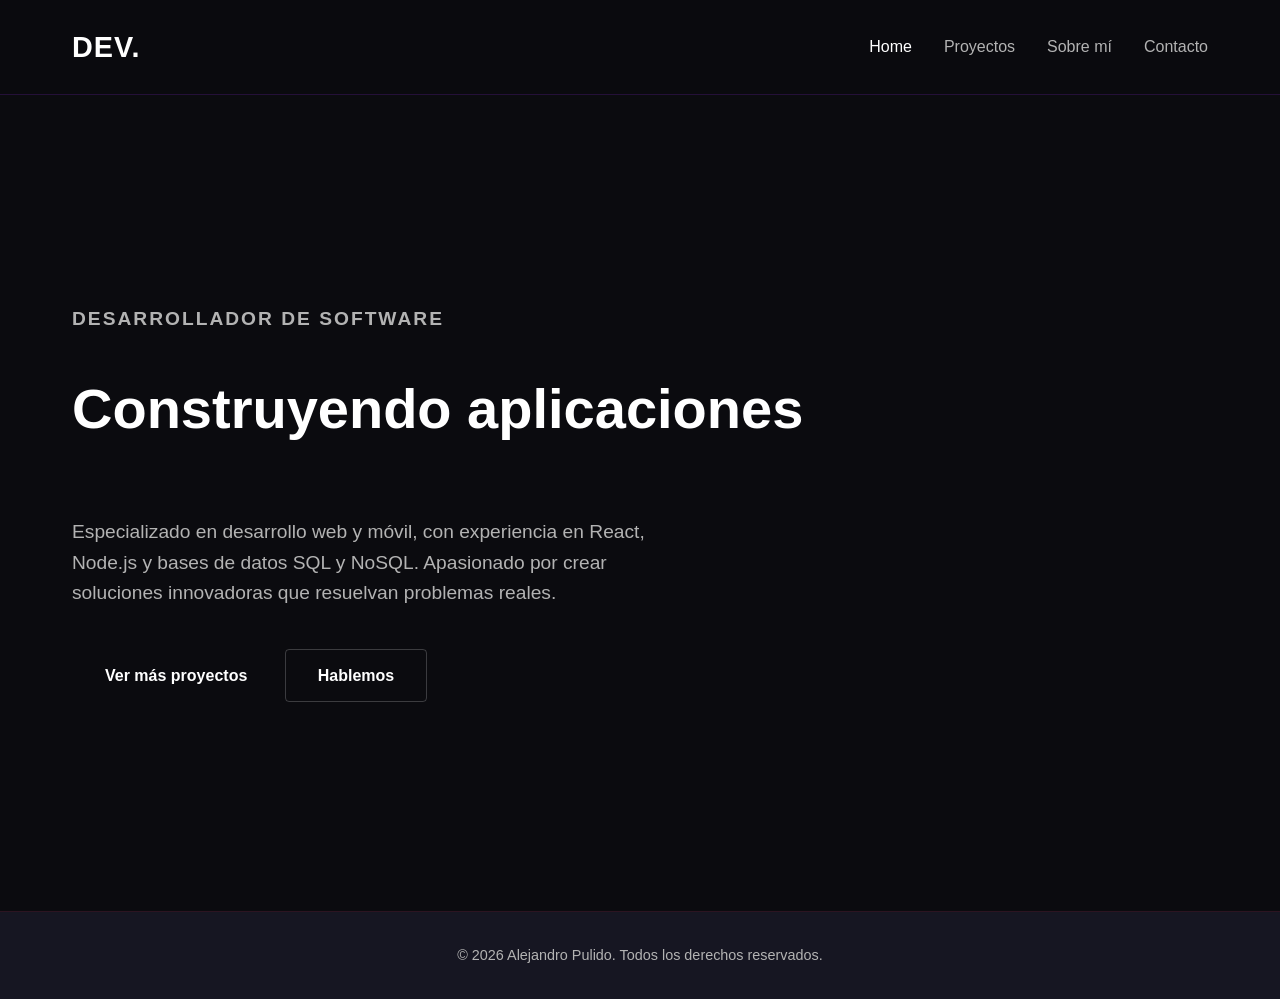
==== index.html @ aebc89c6 "Primer commit: Estructura inicial del portafolio" ====
<!DOCTYPE html>
<html lang="en">
<head>
    <meta charset="UTF-8">
    <meta name="viewport" content="width=device-width, initial-scale=1.0">
    <link rel="stylesheet" href="/CSS/style.css">
    <title>Home</title>
</head>
<body>
    <header>
        <nav class="navbar">
            <div class="logo">
                <a href="index.html">DEV<span>.</span></a>
            </div>
            <ul class="nav-links">
                <li><a href="index.html" class="active">Home</a></li>
                <li><a href="proyectos.html">Proyectos</a></li>
                <li><a href="sobre-mi.html">Sobre mí</a></li>
                <li><a href="contacto.html">Contacto</a></li>
            </ul>
        </nav>
    </header>

    <main class="hero-container">
        <p class="hero-subtitle">Desarrollador de Software</p>
        <h1>Construyendo aplicaciones</h1><br><span class="text-gradient">Eficientes y Escalables</span>
        <p>
            Especializado en desarrollo web y móvil, con experiencia en React, Node.js y bases de datos SQL y NoSQL. Apasionado por crear soluciones innovadoras que resuelvan problemas reales.
        </p>
        <div class="hero-buttons">
            <a href="proyectos.html" class="btn-primary">Ver más proyectos</a>
            <a href="contacto.html" class="btn-secondary-hero">Hablemos</a>
        </div>
    </main>

    <footer>
        <p>&copy; 2026 Alejandro Pulido. Todos los derechos reservados.</p>
    </footer>
</body>
</html>
---- CSS/style.css ----
:root{
    --bg-principal: #0B0B0F; /* Negro Profundo*/
    --bg-secundario: #161622; /*Gris oscuro / Purpura sutil*/
    --color-rojo: #E50914: /*ROJO VIBRANTE*/
    --color-purpura: #8a2be2;
    --texto-blanco: #ffffff;
    --texto-gris: #b3b3b3;
    --fuente-principal: 'Segoe UI', Tahoma, Geneva, Verdana, sans-serif;
}
/*RESET BASICO PARA LIMPIAR LOS MARGENES */
*{
    margin: 0;
    padding: 0;
    box-sizing: border-box;
}
body{
    background-color: var(--bg-principal);
    color: var(--texto-blanco);
    font-family: var(--fuente-principal);
    line-height: 1.6;
}
/*Ejemplo de degradado */
.text-gradient{
    background: linear-gradient(135deg, var(--color-rojo), var(--color-purpura));
    -webkit-background-clip: text;
    -webkit-text-fill-color: transparent;
    font-weight: bold;
}
/*1. MENÚ DE NAVEGACIÓN (Navbar)*/
header{
    background-color: rgba(11,11,15,0.95);
    position:sticky;
    top: 0;
    z-index: 1000;
    border-bottom: 1px solid rgba(138, 43, 226, 0.2);
}

.navbar{
    display: flex;
    justify-content: space-between;
    align-items: center;
    max-width: 1200px;
    margin: 0 auto;
    padding: 1.5rem 2rem;
}
.logo a{
    color: var(--texto-blanco);
    text-decoration: none;
    font-size: 1.8rem;
    font-weight: 800;
    letter-spacing: 1px;
}
.logo a span{
    color:var(--color-rojo);
}
.nav-links{
    display: flex;
    list-style: none;
    gap: 2rem;
}
.nav-links a{
    color: var(--texto-gris);
    text-decoration: none;
    font-size: 1rem;
    font-weight: 500;
    transition: color 0.3s ease;
}
/*EFECTOS HOVER Y PAGINA ACTIVA */
.nav-links a:hover,
.nav-links a.active{
    color: var(--color-purpura);
}
/* ----------------
2- SECCIÓN DE PRESENTACIÓN (HERO)
----------------- */

.hero-container{
    display: flex;
    flex-direction: column;
    justify-content: center;
    align-items: flex-start;
    min-height: calc(100vh - 84px);
    max-width: 1200px;
    margin: 0 auto;
    padding: 2rem; 
}
.hero-container h1{
    font-size: 3.5rem;
    line-height: 1.2;
    margin-bottom: 1.5rem;
}
.hero-container p{
    color: var(--texto-gris);
    font-size: 1.2rem;
    max-width: 600px;
    margin-bottom: 2.5rem;
}
.hero-subtitle{
    color: var(--color-rojo);
    font-weight: 700;
    text-transform: uppercase;
    letter-spacing: 2px;
    font-size: 0.9rem;
    margin-bottom: 1rem;
}
.hero-button{
    display: flex;
    gap: 1.5rem;
}
.btn-secondary-hero{
    display: inline-block;
    background-color: transparent;
    color: var(--texto-blanco);
    text-decoration: none;
    padding: 0.8rem 2rem;
    font-weight: 600;
    border-radius: 4px;
    border: 1px solid rgba(255,255,255,0.2);
    transition: all 0.3s ease;
}
.btn-secondary-hero:hover {
    border-color: var(--color-purpura);
    color: var(--color-purpura);
}
/* ---------------
3. BOTONES 
----------------- */
.btn-primary{
    display: inline-block;
    background-color: var(--color-rojo);
    color: var(--texto-blanco);
    text-decoration: none;
    padding: 0.8rem 2rem;
    font-weight: 600;
    border-radius: 4px;
    transition: background-color 0.3s ease;
    border: 1px solid transparent;
}
.btn-primary:hover{
    background-color: transparent;
    border-color: var(--color-purpura);
    color: var(--texto-blanco);
    transform: translateY(-3px);
    box-shadow: 0 5px 15px rgba(138,43,226,0.4);
}
/* ---------------
4- FOOTER
----------------- */
footer{
    text-align: center;
    padding: 2rem;
    background-color: var(--bg-secundario);
    color: var(--texto-gris);
    font-size: 0.9rem;
    border-top: 1px solid rgba(229, 9,20,0.1);
}
/*-----------------
5. Pagina sobre mi y skills
-----------------*/
.about-container{
    max-width: 1000px;
    margin: 0 auto;
    padding: 4rem 2rem;
    min-height: calc(100vh - 168px);
}
.about-intro h1{
    font-size: 3rem;
    margin-bottom: 2rem;
}
.about-intro p{
    color: var(--texto-gris);
    font-size: 1.1rem;
    margin-bottom: 1.5rem;
    max-width: 800px;
}
.skills-section{
    margin-top: 4rem;
}
.skills-section h2{
    font-size: 2rem;
    margin-bottom: 0.5rem;
}
.skills-subtitle{
    color: var(--texto-gris);
    margin-bottom: 2rem;
}
.skills-grid{
    display: grid;
    grid-template-columns: repeat(auto-fit, minmax(280px, 1fr));
    gap: 2rem;
}
/* Tarjetas de habilidades mejoradas */
.skill-card {
    background-color: var(--bg-secundario);
    padding: 2.5rem 2rem;
    border-radius: 12px; /* Bordes un poco más suaves */
    border: 1px solid rgba(255, 255, 255, 0.03);
    position: relative;
    overflow: hidden;
    transition: transform 0.4s cubic-bezier(0.175, 0.885, 0.32, 1.275), 
                border-color 0.4s ease, 
                box-shadow 0.4s ease;
}

/* Efecto Hover con Brillo de Neón personalizado por tarjeta */
.skill-card:auto-fit, /* Para asegurar consistencia */
.skill-card:hover {
    transform: translateY(-8px);
}

/* Si la tarjeta tiene el tag púrpura, brilla en púrpura */
.skill-card:has(.skill-icon.purpura):hover {
    border-color: var(--color-purpura);
    box-shadow: 0 10px 30px rgba(138, 43, 226, 0.15);
}

/* Si la tarjeta tiene el tag rojo, brilla en rojo */
.skill-card:has(.skill-icon.rojo):hover {
    border-color: var(--color-rojo);
    box-shadow: 0 10px 30px rgba(229, 9, 20, 0.15);
}

.skill-icon {
    display: inline-block;
    padding: 0.5rem 1.2rem;
    font-size: 0.8rem;
    font-weight: 700;
    text-transform: uppercase;
    letter-spacing: 1px;
    border-radius: 6px;
    margin-bottom: 1.5rem;
}

.skill-icon.purpura {
    background-color: rgba(138, 43, 226, 0.15);
    color: #a154f2; /* Un punto más brillante para contraste */
}

.skill-icon.rojo {
    background-color: rgba(229, 9, 20, 0.15);
    color: #ff4a54;
}

.skill-card h3 {
    font-size: 1.5rem;
    margin-bottom: 0.8rem;
    color: var(--texto-blanco);
}

/* Línea divisoria decorativa */
.skill-card ul {
    list-style: none;
    margin-top: 1.5rem;
    padding-top: 1.5rem;
    border-top: 1px solid rgba(255, 255, 255, 0.05);
}

.skill-card ul li {
    color: var(--texto-gris);
    margin-bottom: 0.8rem;
    position: relative;
    padding-left: 1.8rem;
    font-size: 0.95rem;
    transition: color 0.3s ease;
}

/* Cambiamos el punto genérico por un tag de código HTML </> */
.skill-card ul li::before {
    content: "</>";
    color: var(--color-rojo);
    font-family: 'Courier New', Courier, monospace;
    font-weight: 700;
    font-size: 0.85rem;
    position: absolute;
    left: 0;
    top: 2px;
    transition: color 0.3s ease;
}

/* Detalle interactivo: al pasar el ratón por la tarjeta, los items se iluminan un poco */
.skill-card:hover ul li {
    color: rgba(255, 255, 255, 0.9);
}

.skill-card:hover ul li::before {
    color: var(--color-purpura); /* El icono cambia de rojo a púrpura en el hover */
}
/* ==========================================================================
   6. PÁGINA: PROYECTOS
   ========================================================================== */
/* ==========================================================================
   6. PÁGINA: PROYECTOS (VERSION PREMIUM)
   ========================================================================== */
.projects-container {
    max-width: 1200px;
    margin: 0 auto;
    padding: 4rem 2rem;
    min-height: calc(100vh - 168px);
}

.projects-header {
    margin-bottom: 3.5rem;
}

.projects-header h1 {
    font-size: 3rem;
    margin-bottom: 1rem;
}

.projects-header p {
    color: var(--texto-gris);
    font-size: 1.1rem;
    max-width: 600px;
}

/* Cuadrícula adaptable */
.projects-grid {
    display: grid;
    grid-template-columns: repeat(auto-fit, minmax(340px, 1fr));
    gap: 2.5rem;
}

/* Tarjeta base optimizada */
.project-card {
    background-color: var(--bg-secundario);
    border-radius: 12px; /* Esquinas más suaves combinando con Sobre Mí */
    overflow: hidden;
    border: 1px solid rgba(255, 255, 255, 0.03);
    transition: transform 0.4s cubic-bezier(0.175, 0.885, 0.32, 1.275), 
                border-color 0.4s ease, 
                box-shadow 0.4s ease;
    display: flex;
    flex-direction: column;
}

.project-content {
    padding: 2.5rem;
    display: flex;
    flex-direction: column;
    height: 100%;
}

.project-tag {
    color: var(--texto-gris);
    font-size: 0.75rem;
    font-weight: 700;
    text-transform: uppercase;
    letter-spacing: 1.5px;
    margin-bottom: 0.8rem;
}

.project-card h3 {
    font-size: 1.6rem;
    margin-bottom: 1rem;
    color: var(--texto-blanco);
}

.project-card p {
    color: var(--texto-gris);
    font-size: 0.95rem;
    line-height: 1.7;
    margin-bottom: 2rem;
    flex-grow: 1;
}

/* Tecnologías usadas dentro del proyecto (Píldoras modernas) */
.project-tech {
    display: flex;
    flex-wrap: wrap;
    gap: 0.6rem;
    margin-bottom: 2.5rem;
    padding-top: 1rem;
    border-top: 1px solid rgba(255, 255, 255, 0.03); /* Separador sutil */
}

.project-tech span {
    background-color: rgba(255, 255, 255, 0.03);
    color: rgba(255, 255, 255, 0.8);
    padding: 0.3rem 0.8rem;
    border-radius: 6px;
    font-size: 0.8rem;
    font-weight: 600;
    border: 1px solid rgba(255, 255, 255, 0.05);
    transition: all 0.3s ease;
}

/* Botones y enlaces de proyectos */
.project-links {
    display: flex;
    gap: 1rem;
}

.btn-project {
    flex: 1;
    text-align: center;
    padding: 0.7rem 1rem;
    font-size: 0.9rem;
    font-weight: 600;
    text-decoration: none;
    border-radius: 6px;
    transition: all 0.3s ease;
}

/* Botón Principal (Púrpura) */
.btn-project.primary {
    background-color: var(--color-purpura);
    color: var(--texto-blanco);
    border: 1px solid transparent;
}

.btn-project.primary:hover {
    background-color: transparent;
    border-color: var(--color-purpura);
    box-shadow: 0 0 15px rgba(138, 43, 226, 0.4);
}

/* Botón Secundario (Gris con borde rojo al pasar el ratón) */
.btn-project.secondary {
    background-color: rgba(255, 255, 255, 0.02);
    color: var(--texto-gris);
    border: 1px solid rgba(255, 255, 255, 0.1);
}

.btn-project.secondary:hover {
    border-color: var(--color-rojo);
    color: var(--color-rojo);
    background-color: rgba(229, 9, 20, 0.02);
}

/* ==========================================================================
   EFECTOS HOVER SELECTIVOS (La magia ciberpunk)
   ========================================================================== */
.project-card:hover {
    transform: translateY(-8px);
}

/* Si la tarjeta tiene el tag de Frontend (Angular), brilla en Púrpura */
.project-card:has(.project-tag:contains-frontend), /* Respaldo */
.project-card:nth-child(1):hover {
    border-color: var(--color-purpura);
    box-shadow: 0 15px 35px rgba(138, 43, 226, 0.12);
}

.project-card:nth-child(1):hover .project-tag {
    color: var(--color-purpura);
}

.project-card:nth-child(1):hover .project-tech span {
    border-color: rgba(138, 43, 226, 0.3);
    color: var(--color-purpura);
    background-color: rgba(138, 43, 226, 0.05);
}

/* Si la tarjeta tiene el tag de Backend (Node), brilla en Rojo */
.project-card:nth-child(2):hover {
    border-color: var(--color-rojo);
    box-shadow: 0 15px 35px rgba(229, 9, 20, 0.12);
}

.project-card:nth-child(2):hover .project-tag {
    color: var(--color-rojo);
}

.project-card:nth-child(2):hover .project-tech span {
    border-color: rgba(229, 9, 20, 0.3);
    color: var(--color-rojo);
    background-color: rgba(229, 9, 20, 0.05);
}
/* ==========================================================================
   7. PÁGINA: CONTACTO
   ========================================================================== */
/* ==========================================================================
   7. PÁGINA: CONTACTO (VERSION PREMIUM)
   ========================================================================== */
.contact-container {
    max-width: 1100px;
    margin: 0 auto;
    padding: 4rem 2rem;
    min-height: calc(100vh - 168px);
}

.contact-header {
    margin-bottom: 4rem;
    text-align: center;
}

.contact-header h1 {
    font-size: 3.5rem;
    margin-bottom: 1rem;
}

.contact-header p {
    color: var(--texto-gris);
    font-size: 1.1rem;
    max-width: 600px;
    margin: 0 auto;
}

/* Dos columnas: Info a la izquierda, Formulario a la derecha */
.contact-content {
    display: grid;
    grid-template-columns: repeat(auto-fit, minmax(320px, 1fr));
    gap: 4rem;
    align-items: start;
}

.contact-info h3 {
    font-size: 1.8rem;
    margin-bottom: 1.5rem;
    position: relative;
    display: inline-block;
}

/* Una pequeña línea decorativa debajo del título de info */
.contact-info h3::after {
    content: '';
    position: absolute;
    bottom: -6px;
    left: 0;
    width: 40px;
    height: 3px;
    background: linear-gradient(90deg, var(--color-rojo), var(--color-purpura));
    border-radius: 2px;
}

.contact-info p {
    color: var(--texto-gris);
    line-height: 1.8;
    margin-top: 1rem;
    margin-bottom: 2.5rem;
}

.contact-details p {
    margin-bottom: 1.2rem;
    font-weight: 500;
    color: var(--texto-blanco);
    font-size: 1.1rem;
    display: flex;
    align-items: center;
    gap: 0.8rem;
}

/* Botones de Redes Sociales Estilizados */
.social-links {
    display: flex;
    gap: 1.2rem;
    margin-top: 2.5rem;
}

.social-btn {
    padding: 0.6rem 1.8rem;
    border: 1px solid rgba(138, 43, 226, 0.4);
    color: var(--texto-blanco);
    text-decoration: none;
    border-radius: 6px;
    font-weight: 600;
    font-size: 0.95rem;
    background-color: rgba(138, 43, 226, 0.02);
    transition: all 0.3s ease;
}

.social-btn:hover {
    background-color: var(--color-purpura);
    border-color: var(--color-purpura);
    box-shadow: 0 0 15px rgba(138, 43, 226, 0.4);
    transform: translateY(-2px);
}

/* Tarjeta del Formulario */
.contact-form {
    background-color: var(--bg-secundario);
    padding: 3rem 2.5rem;
    border-radius: 12px;
    border: 1px solid rgba(255, 255, 255, 0.03);
    box-shadow: 0 10px 30px rgba(0, 0, 0, 0.2);
    transition: border-color 0.4s ease, box-shadow 0.4s ease;
}

/* Al pasar el ratón por el formulario de contacto, se ilumina sutilmente */
.contact-form:hover {
    border-color: rgba(229, 9, 20, 0.15);
    box-shadow: 0 15px 35px rgba(229, 9, 20, 0.04);
}

.form-group {
    margin-bottom: 1.8rem;
}

.form-group label {
    display: block;
    font-size: 0.85rem;
    font-weight: 700;
    text-transform: uppercase;
    letter-spacing: 1px;
    margin-bottom: 0.6rem;
    color: var(--texto-gris);
}

.form-group input,
.form-group textarea {
    width: 100%;
    padding: 0.9rem 1.2rem;
    background-color: var(--bg-principal);
    border: 1px solid rgba(255, 255, 255, 0.06);
    border-radius: 6px;
    color: var(--texto-blanco);
    font-family: inherit;
    font-size: 1rem;
    transition: all 0.3s ease;
}

/* Efecto Foco de Neón al escribir */
.form-group input:focus,
.form-group textarea:focus {
    outline: none;
    border-color: var(--color-purpura);
    background-color: rgba(138, 43, 226, 0.02);
    box-shadow: 0 0 12px rgba(138, 43, 226, 0.15);
}

/* Botón de Enviar Mensaje */
.btn-submit {
    width: 100%;
    padding: 1rem;
    background: linear-gradient(135deg, var(--color-rojo), var(--color-purpura));
    color: var(--texto-blanco);
    border: none;
    border-radius: 6px;
    font-size: 1rem;
    font-weight: 700;
    letter-spacing: 0.5px;
    cursor: pointer;
    transition: all 0.3s ease;
    box-shadow: 0 4px 15px rgba(229, 9, 20, 0.2);
}

.btn-submit:hover {
    transform: translateY(-2px);
    box-shadow: 0 6px 20px rgba(138, 43, 226, 0.4);
    filter: brightness(1.1); /* Hace el degradado un pelín más brillante */
}
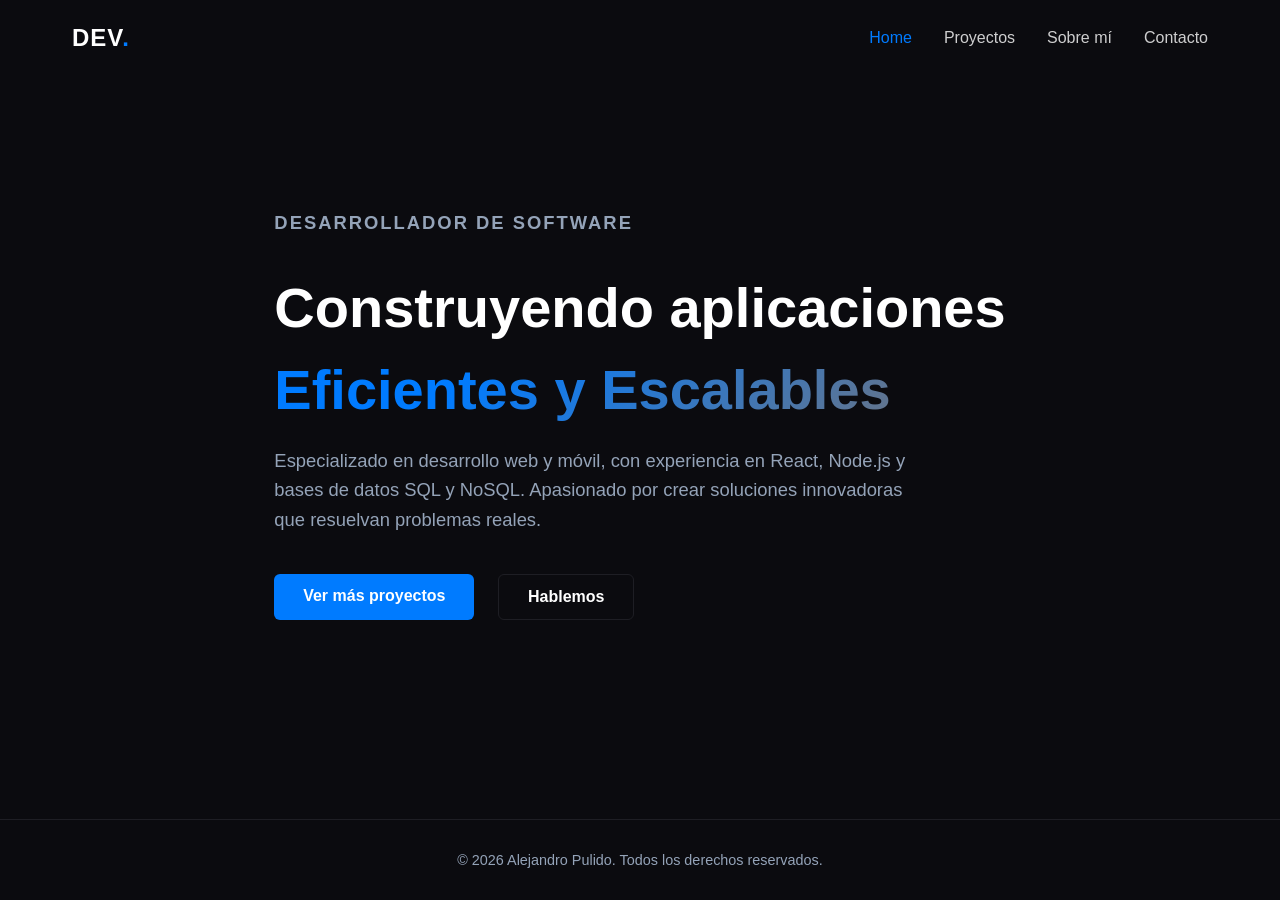
==== commit 8d2a2778: "cambios para que se vea el titulo en el areá de proyectos" ====
--- a/index.html
+++ b/index.html
@@ -1,9 +1,9 @@
 <!DOCTYPE html>
-<html lang="en">
+<html lang="es">
 <head>
     <meta charset="UTF-8">
     <meta name="viewport" content="width=device-width, initial-scale=1.0">
-    <link rel="stylesheet" href="/CSS/style.css">
+    <link rel="stylesheet" href="./CSS/style.css">
     <title>Home</title>
 </head>
 <body>
@@ -36,5 +36,7 @@
     <footer>
         <p>&copy; 2026 Alejandro Pulido. Todos los derechos reservados.</p>
     </footer>
+
+    <script src="./JS/theme-changer.js"></script>
 </body>
 </html>
--- a/CSS/style.css
+++ b/CSS/style.css
@@ -1,390 +1,292 @@
-:root{
-    --bg-principal: #0B0B0F; /* Negro Profundo*/
-    --bg-secundario: #161622; /*Gris oscuro / Purpura sutil*/
-    --color-rojo: #E50914: /*ROJO VIBRANTE*/
-    --color-purpura: #8a2be2;
-    --texto-blanco: #ffffff;
-    --texto-gris: #b3b3b3;
-    --fuente-principal: 'Segoe UI', Tahoma, Geneva, Verdana, sans-serif;
-}
-/*RESET BASICO PARA LIMPIAR LOS MARGENES */
-*{
+/* ==========================================================================
+   🎨 1. VARIABLES Y VARIABLES DE TEMA (SOLO COLORES)
+   ========================================================================== */
+:root {
+    /* Tema Base Oscuro (Tu primera captura) */
+    --bg-color: #0b0b0f;
+    --text-color: #ffffff;
+    --text-gray: #94a3b8;
+    --primary-color: #007bff;
+    --secondary-color: #16161a;
+    --card-bg: #111115;
+    --card-border: #1e1e24;
+    --input-bg: #16161a;
+    --tag-bg: rgba(0, 123, 255, 0.15);
+    --btn-text: #ffffff;
+    --transition-speed: 0.4s;
+}
+
+/* --- Variaciones de temas dinámicos --- */
+body.theme-red {
+    --bg-color: #fff5f5; --text-color: #1a202c; --text-gray: #4a5568;
+    --primary-color: #dc3545; --secondary-color: #f7fafc; --card-bg: #ffffff;
+    --card-border: #fed7d7; --input-bg: #ffffff; --tag-bg: rgba(220, 53, 69, 0.1);
+}
+body.theme-purple {
+    --bg-color: #faf5ff; --text-color: #1a202c; --text-gray: #4a5568;
+    --primary-color: #6f42c1; --secondary-color: #f7fafc; --card-bg: #ffffff;
+    --card-border: #e9d5ff; --input-bg: #ffffff; --tag-bg: rgba(111, 66, 193, 0.1);
+}
+body.theme-black {
+    --bg-color: #000000; --text-color: #f1f5f9; --text-gray: #94a3b8;
+    --primary-color: #38bdf8; --secondary-color: #0a0a0a; --card-bg: #0a0a0a;
+    --card-border: #222222; --input-bg: #121212; --tag-bg: rgba(56, 189, 248, 0.1);
+}
+body.theme-white {
+    --bg-color: #fafafa; --text-color: #1a1a1a; --text-gray: #666666;
+    --primary-color: #1a1a1a; --secondary-color: #f4f4f4; --card-bg: #ffffff;
+    --card-border: #e5e5e5; --input-bg: #ffffff; --tag-bg: rgba(26, 26, 26, 0.05);
+}
+
+/* ==========================================================================
+   RESET GENERAL Y BASE
+   ========================================================================== */
+* {
     margin: 0;
     padding: 0;
     box-sizing: border-box;
-}
-body{
-    background-color: var(--bg-principal);
-    color: var(--texto-blanco);
-    font-family: var(--fuente-principal);
-    line-height: 1.6;
-}
-/*Ejemplo de degradado */
-.text-gradient{
-    background: linear-gradient(135deg, var(--color-rojo), var(--color-purpura));
-    -webkit-background-clip: text;
-    -webkit-text-fill-color: transparent;
-    font-weight: bold;
-}
-/*1. MENÚ DE NAVEGACIÓN (Navbar)*/
-header{
-    background-color: rgba(11,11,15,0.95);
-    position:sticky;
+    font-family: 'Segoe UI', Tahoma, Geneva, Verdana, sans-serif;
+}
+
+body {
+    background-color: var(--bg-color);
+    color: var(--text-color);
+    min-height: 100vh;
+    display: flex;
+    flex-direction: column;
+    overflow-x: hidden;
+    transition: background-color var(--transition-speed) ease, color var(--transition-speed) ease;
+}
+
+a {
+    text-decoration: none;
+    color: inherit;
+    transition: color 0.3s ease;
+}
+
+/* ==========================================================================
+   🧱 2. COMPONENTES GLOBALES (HEADER, NAVBAR, FOOTER)
+   ========================================================================== */
+header {
+    width: 100%;
+    background-color: transparent;
+    position: sticky;
     top: 0;
     z-index: 1000;
-    border-bottom: 1px solid rgba(138, 43, 226, 0.2);
-}
-
-.navbar{
-    display: flex;
-    justify-content: space-between;
-    align-items: center;
+}
+
+.navbar {
     max-width: 1200px;
     margin: 0 auto;
     padding: 1.5rem 2rem;
-}
-.logo a{
-    color: var(--texto-blanco);
-    text-decoration: none;
-    font-size: 1.8rem;
+    display: flex;
+    justify-content: space-between;
+    align-items: center;
+}
+
+.logo a {
+    font-size: 1.5rem;
     font-weight: 800;
     letter-spacing: 1px;
 }
-.logo a span{
-    color:var(--color-rojo);
-}
-.nav-links{
-    display: flex;
+
+.logo span {
+    color: var(--primary-color);
+}
+
+.nav-links {
+    display: flex;
+    gap: 2rem;
     list-style: none;
-    gap: 2rem;
-}
-.nav-links a{
-    color: var(--texto-gris);
-    text-decoration: none;
+}
+
+.nav-links a {
     font-size: 1rem;
     font-weight: 500;
-    transition: color 0.3s ease;
-}
-/*EFECTOS HOVER Y PAGINA ACTIVA */
-.nav-links a:hover,
-.nav-links a.active{
-    color: var(--color-purpura);
-}
-/* ----------------
-2- SECCIÓN DE PRESENTACIÓN (HERO)
------------------ */
-
-.hero-container{
-    display: flex;
-    flex-direction: column;
-    justify-content: center;
-    align-items: flex-start;
-    min-height: calc(100vh - 84px);
-    max-width: 1200px;
-    margin: 0 auto;
-    padding: 2rem; 
-}
-.hero-container h1{
-    font-size: 3.5rem;
-    line-height: 1.2;
-    margin-bottom: 1.5rem;
-}
-.hero-container p{
-    color: var(--texto-gris);
-    font-size: 1.2rem;
-    max-width: 600px;
-    margin-bottom: 2.5rem;
-}
-.hero-subtitle{
-    color: var(--color-rojo);
-    font-weight: 700;
+    opacity: 0.8;
+}
+
+.nav-links a:hover, 
+.nav-links a.active {
+    opacity: 1;
+    color: var(--primary-color);
+}
+
+footer {
+    margin-top: auto;
+    padding: 2rem;
+    text-align: center;
+    font-size: 0.9rem;
+    color: var(--text-gray);
+    border-top: 1px solid var(--card-border);
+}
+
+/* Clases Útiles */
+.text-gradient {
+    background: linear-gradient(135deg, var(--primary-color) 30%, #64748b 100%);
+    -webkit-background-clip: text;
+    -webkit-text-fill-color: transparent;
+    display: inline-block;
+}
+
+/* ==========================================================================
+   🏠 3. ESTILOS DE LA PÁGINA DE INICIO (INDEX / HERO)
+   ========================================================================== */
+.hero-container {
+    max-width: 800px;
+    margin: auto auto;
+    padding: 4rem 2rem;
+    text-align: left;
+}
+
+.hero-subtitle {
+    color: var(--primary-color);
+    font-size: 1rem;
+    font-weight: 600;
     text-transform: uppercase;
     letter-spacing: 2px;
-    font-size: 0.9rem;
-    margin-bottom: 1rem;
-}
-.hero-button{
+    margin-bottom: 1rem;
+}
+
+.hero-container h1 {
+    font-size: 3.5rem;
+    font-weight: 800;
+    line-height: 1.1;
+}
+
+.hero-container .text-gradient {
+    font-size: 3.5rem;
+    font-weight: 800;
+    margin-bottom: 1.5rem;
+}
+
+.hero-container p {
+    font-size: 1.15rem;
+    line-height: 1.6;
+    color: var(--text-gray);
+    margin-bottom: 2.5rem;
+    max-width: 650px;
+}
+
+.hero-buttons {
     display: flex;
     gap: 1.5rem;
 }
-.btn-secondary-hero{
-    display: inline-block;
+
+/* Botones del Home */
+.btn-primary {
+    background-color: var(--primary-color);
+    color: var(--btn-text);
+    padding: 0.8rem 1.8rem;
+    border-radius: 6px;
+    font-weight: 600;
+    transition: transform 0.2s ease, box-shadow 0.2s ease;
+}
+
+.btn-primary:hover {
+    transform: translateY(-2px);
+    box-shadow: 0 4px 15px rgba(0, 123, 255, 0.3);
+}
+
+.btn-secondary-hero {
+    border: 1px solid var(--card-border);
     background-color: transparent;
-    color: var(--texto-blanco);
-    text-decoration: none;
-    padding: 0.8rem 2rem;
-    font-weight: 600;
-    border-radius: 4px;
-    border: 1px solid rgba(255,255,255,0.2);
-    transition: all 0.3s ease;
-}
+    padding: 0.8rem 1.8rem;
+    border-radius: 6px;
+    font-weight: 600;
+}
+
 .btn-secondary-hero:hover {
-    border-color: var(--color-purpura);
-    color: var(--color-purpura);
-}
-/* ---------------
-3. BOTONES 
------------------ */
-.btn-primary{
-    display: inline-block;
-    background-color: var(--color-rojo);
-    color: var(--texto-blanco);
-    text-decoration: none;
-    padding: 0.8rem 2rem;
-    font-weight: 600;
-    border-radius: 4px;
-    transition: background-color 0.3s ease;
-    border: 1px solid transparent;
-}
-.btn-primary:hover{
-    background-color: transparent;
-    border-color: var(--color-purpura);
-    color: var(--texto-blanco);
-    transform: translateY(-3px);
-    box-shadow: 0 5px 15px rgba(138,43,226,0.4);
-}
-/* ---------------
-4- FOOTER
------------------ */
-footer{
-    text-align: center;
-    padding: 2rem;
-    background-color: var(--bg-secundario);
-    color: var(--texto-gris);
-    font-size: 0.9rem;
-    border-top: 1px solid rgba(229, 9,20,0.1);
-}
-/*-----------------
-5. Pagina sobre mi y skills
------------------*/
-.about-container{
-    max-width: 1000px;
-    margin: 0 auto;
-    padding: 4rem 2rem;
-    min-height: calc(100vh - 168px);
-}
-.about-intro h1{
-    font-size: 3rem;
-    margin-bottom: 2rem;
-}
-.about-intro p{
-    color: var(--texto-gris);
-    font-size: 1.1rem;
-    margin-bottom: 1.5rem;
-    max-width: 800px;
-}
-.skills-section{
-    margin-top: 4rem;
-}
-.skills-section h2{
-    font-size: 2rem;
-    margin-bottom: 0.5rem;
-}
-.skills-subtitle{
-    color: var(--texto-gris);
-    margin-bottom: 2rem;
-}
-.skills-grid{
-    display: grid;
-    grid-template-columns: repeat(auto-fit, minmax(280px, 1fr));
-    gap: 2rem;
-}
-/* Tarjetas de habilidades mejoradas */
-.skill-card {
-    background-color: var(--bg-secundario);
-    padding: 2.5rem 2rem;
-    border-radius: 12px; /* Bordes un poco más suaves */
-    border: 1px solid rgba(255, 255, 255, 0.03);
-    position: relative;
-    overflow: hidden;
-    transition: transform 0.4s cubic-bezier(0.175, 0.885, 0.32, 1.275), 
-                border-color 0.4s ease, 
-                box-shadow 0.4s ease;
-}
-
-/* Efecto Hover con Brillo de Neón personalizado por tarjeta */
-.skill-card:auto-fit, /* Para asegurar consistencia */
-.skill-card:hover {
-    transform: translateY(-8px);
-}
-
-/* Si la tarjeta tiene el tag púrpura, brilla en púrpura */
-.skill-card:has(.skill-icon.purpura):hover {
-    border-color: var(--color-purpura);
-    box-shadow: 0 10px 30px rgba(138, 43, 226, 0.15);
-}
-
-/* Si la tarjeta tiene el tag rojo, brilla en rojo */
-.skill-card:has(.skill-icon.rojo):hover {
-    border-color: var(--color-rojo);
-    box-shadow: 0 10px 30px rgba(229, 9, 20, 0.15);
-}
-
-.skill-icon {
-    display: inline-block;
-    padding: 0.5rem 1.2rem;
-    font-size: 0.8rem;
-    font-weight: 700;
-    text-transform: uppercase;
-    letter-spacing: 1px;
-    border-radius: 6px;
-    margin-bottom: 1.5rem;
-}
-
-.skill-icon.purpura {
-    background-color: rgba(138, 43, 226, 0.15);
-    color: #a154f2; /* Un punto más brillante para contraste */
-}
-
-.skill-icon.rojo {
-    background-color: rgba(229, 9, 20, 0.15);
-    color: #ff4a54;
-}
-
-.skill-card h3 {
-    font-size: 1.5rem;
-    margin-bottom: 0.8rem;
-    color: var(--texto-blanco);
-}
-
-/* Línea divisoria decorativa */
-.skill-card ul {
-    list-style: none;
-    margin-top: 1.5rem;
-    padding-top: 1.5rem;
-    border-top: 1px solid rgba(255, 255, 255, 0.05);
-}
-
-.skill-card ul li {
-    color: var(--texto-gris);
-    margin-bottom: 0.8rem;
-    position: relative;
-    padding-left: 1.8rem;
-    font-size: 0.95rem;
-    transition: color 0.3s ease;
-}
-
-/* Cambiamos el punto genérico por un tag de código HTML </> */
-.skill-card ul li::before {
-    content: "</>";
-    color: var(--color-rojo);
-    font-family: 'Courier New', Courier, monospace;
-    font-weight: 700;
-    font-size: 0.85rem;
-    position: absolute;
-    left: 0;
-    top: 2px;
-    transition: color 0.3s ease;
-}
-
-/* Detalle interactivo: al pasar el ratón por la tarjeta, los items se iluminan un poco */
-.skill-card:hover ul li {
-    color: rgba(255, 255, 255, 0.9);
-}
-
-.skill-card:hover ul li::before {
-    color: var(--color-purpura); /* El icono cambia de rojo a púrpura en el hover */
-}
-/* ==========================================================================
-   6. PÁGINA: PROYECTOS
-   ========================================================================== */
-/* ==========================================================================
-   6. PÁGINA: PROYECTOS (VERSION PREMIUM)
+    background-color: var(--secondary-color);
+    border-color: var(--primary-color);
+}
+
+/* ==========================================================================
+   💼 4. ESTILOS DE LA PÁGINA DE PROYECTOS
    ========================================================================== */
 .projects-container {
     max-width: 1200px;
     margin: 0 auto;
-    padding: 4rem 2rem;
-    min-height: calc(100vh - 168px);
+    padding: 3rem 2rem;
 }
 
 .projects-header {
-    margin-bottom: 3.5rem;
+    text-align: center;
+    margin-bottom: 4rem;
 }
 
 .projects-header h1 {
-    font-size: 3rem;
+    font-size: 2.8rem;
     margin-bottom: 1rem;
 }
 
 .projects-header p {
-    color: var(--texto-gris);
+    color: var(--text-gray);
     font-size: 1.1rem;
-    max-width: 600px;
-}
-
-/* Cuadrícula adaptable */
+}
+
 .projects-grid {
     display: grid;
-    grid-template-columns: repeat(auto-fit, minmax(340px, 1fr));
-    gap: 2.5rem;
-}
-
-/* Tarjeta base optimizada */
+    grid-template-columns: repeat(auto-fit, minmax(350px, 1fr));
+    gap: 2rem;
+}
+
 .project-card {
-    background-color: var(--bg-secundario);
-    border-radius: 12px; /* Esquinas más suaves combinando con Sobre Mí */
-    overflow: hidden;
-    border: 1px solid rgba(255, 255, 255, 0.03);
-    transition: transform 0.4s cubic-bezier(0.175, 0.885, 0.32, 1.275), 
-                border-color 0.4s ease, 
-                box-shadow 0.4s ease;
+    background-color: var(--card-bg);
+    border: 1px solid var(--card-border);
+    border-radius: 12px;
+    padding: 2rem;
     display: flex;
     flex-direction: column;
-}
-
-.project-content {
-    padding: 2.5rem;
-    display: flex;
-    flex-direction: column;
-    height: 100%;
+    justify-content: space-between;
+    transition: transform 0.3s ease, border-color 0.3s ease;
+}
+
+.project-card:hover {
+    transform: translateY(-5px);
+    border-color: var(--primary-color);
 }
 
 .project-tag {
-    color: var(--texto-gris);
-    font-size: 0.75rem;
+    font-size: 0.8rem;
     font-weight: 700;
-    text-transform: uppercase;
-    letter-spacing: 1.5px;
-    margin-bottom: 0.8rem;
+    color: var(--primary-color);
+    background-color: var(--tag-bg);
+    padding: 0.3rem 0.8rem;
+    border-radius: 20px;
+    display: inline-block;
+    margin-bottom: 1rem;
+    width: fit-content;
 }
 
 .project-card h3 {
-    font-size: 1.6rem;
-    margin-bottom: 1rem;
-    color: var(--texto-blanco);
+    font-size: 1.4rem;
+    margin-bottom: 1rem;
 }
 
 .project-card p {
-    color: var(--texto-gris);
+    color: var(--text-gray);
     font-size: 0.95rem;
-    line-height: 1.7;
+    line-height: 1.6;
+    margin-bottom: 1.5rem;
+}
+
+.project-tech {
+    display: flex;
+    flex-wrap: wrap;
+    gap: 0.5rem;
     margin-bottom: 2rem;
-    flex-grow: 1;
-}
-
-/* Tecnologías usadas dentro del proyecto (Píldoras modernas) */
-.project-tech {
-    display: flex;
-    flex-wrap: wrap;
-    gap: 0.6rem;
-    margin-bottom: 2.5rem;
-    padding-top: 1rem;
-    border-top: 1px solid rgba(255, 255, 255, 0.03); /* Separador sutil */
 }
 
 .project-tech span {
-    background-color: rgba(255, 255, 255, 0.03);
-    color: rgba(255, 255, 255, 0.8);
-    padding: 0.3rem 0.8rem;
-    border-radius: 6px;
     font-size: 0.8rem;
-    font-weight: 600;
-    border: 1px solid rgba(255, 255, 255, 0.05);
-    transition: all 0.3s ease;
-}
-
-/* Botones y enlaces de proyectos */
+    background-color: var(--secondary-color);
+    border: 1px solid var(--card-border);
+    padding: 0.2rem 0.6rem;
+    border-radius: 4px;
+    color: var(--text-color);
+}
+
 .project-links {
     display: flex;
     gap: 1rem;
@@ -393,249 +295,244 @@
 .btn-project {
     flex: 1;
     text-align: center;
-    padding: 0.7rem 1rem;
+    padding: 0.6rem;
     font-size: 0.9rem;
     font-weight: 600;
-    text-decoration: none;
     border-radius: 6px;
-    transition: all 0.3s ease;
-}
-
-/* Botón Principal (Púrpura) */
+}
+
 .btn-project.primary {
-    background-color: var(--color-purpura);
-    color: var(--texto-blanco);
-    border: 1px solid transparent;
-}
-
-.btn-project.primary:hover {
+    background-color: var(--primary-color);
+    color: var(--btn-text);
+}
+
+.btn-project.secondary {
+    border: 1px solid var(--card-border);
     background-color: transparent;
-    border-color: var(--color-purpura);
-    box-shadow: 0 0 15px rgba(138, 43, 226, 0.4);
-}
-
-/* Botón Secundario (Gris con borde rojo al pasar el ratón) */
-.btn-project.secondary {
-    background-color: rgba(255, 255, 255, 0.02);
-    color: var(--texto-gris);
-    border: 1px solid rgba(255, 255, 255, 0.1);
 }
 
 .btn-project.secondary:hover {
-    border-color: var(--color-rojo);
-    color: var(--color-rojo);
-    background-color: rgba(229, 9, 20, 0.02);
-}
-
-/* ==========================================================================
-   EFECTOS HOVER SELECTIVOS (La magia ciberpunk)
-   ========================================================================== */
-.project-card:hover {
-    transform: translateY(-8px);
-}
-
-/* Si la tarjeta tiene el tag de Frontend (Angular), brilla en Púrpura */
-.project-card:has(.project-tag:contains-frontend), /* Respaldo */
-.project-card:nth-child(1):hover {
-    border-color: var(--color-purpura);
-    box-shadow: 0 15px 35px rgba(138, 43, 226, 0.12);
-}
-
-.project-card:nth-child(1):hover .project-tag {
-    color: var(--color-purpura);
-}
-
-.project-card:nth-child(1):hover .project-tech span {
-    border-color: rgba(138, 43, 226, 0.3);
-    color: var(--color-purpura);
-    background-color: rgba(138, 43, 226, 0.05);
-}
-
-/* Si la tarjeta tiene el tag de Backend (Node), brilla en Rojo */
-.project-card:nth-child(2):hover {
-    border-color: var(--color-rojo);
-    box-shadow: 0 15px 35px rgba(229, 9, 20, 0.12);
-}
-
-.project-card:nth-child(2):hover .project-tag {
-    color: var(--color-rojo);
-}
-
-.project-card:nth-child(2):hover .project-tech span {
-    border-color: rgba(229, 9, 20, 0.3);
-    color: var(--color-rojo);
-    background-color: rgba(229, 9, 20, 0.05);
-}
-/* ==========================================================================
-   7. PÁGINA: CONTACTO
-   ========================================================================== */
-/* ==========================================================================
-   7. PÁGINA: CONTACTO (VERSION PREMIUM)
-   ========================================================================== */
-.contact-container {
-    max-width: 1100px;
+    background-color: var(--secondary-color);
+}
+
+/* ==========================================================================
+   🧑‍💻 5. ESTILOS DE LA PÁGINA SOBRE MÍ
+   ========================================================================== */
+.about-container {
+    max-width: 900px;
     margin: 0 auto;
-    padding: 4rem 2rem;
-    min-height: calc(100vh - 168px);
-}
-
-.contact-header {
+    padding: 3rem 2rem;
+}
+
+.about-intro {
+    text-align: center;
     margin-bottom: 4rem;
-    text-align: center;
-}
-
-.contact-header h1 {
-    font-size: 3.5rem;
-    margin-bottom: 1rem;
-}
-
-.contact-header p {
-    color: var(--texto-gris);
-    font-size: 1.1rem;
-    max-width: 600px;
-    margin: 0 auto;
-}
-
-/* Dos columnas: Info a la izquierda, Formulario a la derecha */
-.contact-content {
+}
+
+.about-intro h1 {
+    font-size: 2.8rem;
+    margin-bottom: 1.5rem;
+}
+
+.about-intro p {
+    font-size: 1.2rem;
+    line-height: 1.6;
+    color: var(--text-gray);
+    margin-bottom: 1.5rem;
+    max-width: 750px;
+    margin-left: auto;
+    margin-right: auto;
+}
+
+.skills-grid {
     display: grid;
-    grid-template-columns: repeat(auto-fit, minmax(320px, 1fr));
-    gap: 4rem;
-    align-items: start;
-}
-
-.contact-info h3 {
-    font-size: 1.8rem;
-    margin-bottom: 1.5rem;
-    position: relative;
-    display: inline-block;
-}
-
-/* Una pequeña línea decorativa debajo del título de info */
-.contact-info h3::after {
-    content: '';
-    position: absolute;
-    bottom: -6px;
-    left: 0;
-    width: 40px;
-    height: 3px;
-    background: linear-gradient(90deg, var(--color-rojo), var(--color-purpura));
-    border-radius: 2px;
-}
-
-.contact-info p {
-    color: var(--texto-gris);
-    line-height: 1.8;
-    margin-top: 1rem;
-    margin-bottom: 2.5rem;
-}
-
-.contact-details p {
-    margin-bottom: 1.2rem;
-    font-weight: 500;
-    color: var(--texto-blanco);
-    font-size: 1.1rem;
-    display: flex;
-    align-items: center;
-    gap: 0.8rem;
-}
-
-/* Botones de Redes Sociales Estilizados */
-.social-links {
-    display: flex;
-    gap: 1.2rem;
-    margin-top: 2.5rem;
-}
-
-.social-btn {
-    padding: 0.6rem 1.8rem;
-    border: 1px solid rgba(138, 43, 226, 0.4);
-    color: var(--texto-blanco);
-    text-decoration: none;
-    border-radius: 6px;
-    font-weight: 600;
-    font-size: 0.95rem;
-    background-color: rgba(138, 43, 226, 0.02);
-    transition: all 0.3s ease;
-}
-
-.social-btn:hover {
-    background-color: var(--color-purpura);
-    border-color: var(--color-purpura);
-    box-shadow: 0 0 15px rgba(138, 43, 226, 0.4);
-    transform: translateY(-2px);
-}
-
-/* Tarjeta del Formulario */
-.contact-form {
-    background-color: var(--bg-secundario);
-    padding: 3rem 2.5rem;
+    grid-template-columns: repeat(auto-fit, minmax(300px, 1fr));
+    gap: 2rem;
+}
+
+.skill-card {
+    background-color: var(--card-bg);
+    border: 1px solid var(--card-border);
     border-radius: 12px;
-    border: 1px solid rgba(255, 255, 255, 0.03);
-    box-shadow: 0 10px 30px rgba(0, 0, 0, 0.2);
-    transition: border-color 0.4s ease, box-shadow 0.4s ease;
-}
-
-/* Al pasar el ratón por el formulario de contacto, se ilumina sutilmente */
-.contact-form:hover {
-    border-color: rgba(229, 9, 20, 0.15);
-    box-shadow: 0 15px 35px rgba(229, 9, 20, 0.04);
-}
-
-.form-group {
-    margin-bottom: 1.8rem;
-}
-
-.form-group label {
-    display: block;
+    padding: 2rem;
+}
+
+.skill-icon {
     font-size: 0.85rem;
     font-weight: 700;
     text-transform: uppercase;
-    letter-spacing: 1px;
-    margin-bottom: 0.6rem;
-    color: var(--texto-gris);
-}
-
-.form-group input,
+    padding: 0.3rem 0.8rem;
+    border-radius: 4px;
+    width: fit-content;
+    margin-bottom: 1rem;
+}
+
+.skill-icon.purpura { background-color: rgba(111, 66, 193, 0.15); color: #6f42c1; }
+body.theme-purple .skill-icon.purpura { background-color: #6f42c1; color: white; }
+
+.skill-icon.rojo { background-color: rgba(220, 53, 69, 0.15); color: #dc3545; }
+body.theme-red .skill-icon.rojo { background-color: #dc3545; color: white; }
+
+.skill-card h3 {
+    margin-bottom: 0.5rem;
+}
+
+.skill-description {
+    color: var(--text-gray) !important;
+    font-size: 0.95rem;
+    margin-bottom: 1.5rem;
+}
+
+.skill-card ul {
+    list-style-position: inside;
+    color: var(--text-gray);
+    font-size: 0.95rem;
+}
+
+.skill-card li {
+    margin-bottom: 0.5rem;
+    line-height: 1.4;
+}
+
+/* ==========================================================================
+   📞 6. ESTILOS DE LA PÁGINA DE CONTACTO
+   ========================================================================== */
+.contact-container {
+    max-width: 1000px;
+    margin: 0 auto;
+    padding: 3rem 2rem;
+}
+
+.contact-header {
+    text-align: center;
+    margin-bottom: 4rem;
+}
+
+.contact-header h1 {
+    font-size: 2.8rem;
+    margin-bottom: 1rem;
+}
+
+.contact-header p {
+    color: var(--text-gray);
+    font-size: 1.1rem;
+}
+
+.contact-content {
+    display: grid;
+    grid-template-columns: 1fr 1.2fr;
+    gap: 4rem;
+}
+
+.contact-info h3 {
+    font-size: 1.5rem;
+    margin-bottom: 1rem;
+}
+
+.contact-info > p {
+    color: var(--text-gray);
+    line-height: 1.6;
+    margin-bottom: 2rem;
+}
+
+.contact-details p {
+    font-size: 1.1rem;
+    margin-bottom: 1rem;
+}
+
+.social-links {
+    display: flex;
+    gap: 1rem;
+    margin-top: 2rem;
+}
+
+.social-btn {
+    border: 1px solid var(--card-border);
+    padding: 0.5rem 1.2rem;
+    border-radius: 6px;
+    font-size: 0.9rem;
+    font-weight: 600;
+}
+
+.social-btn:hover {
+    background-color: var(--secondary-color);
+    border-color: var(--primary-color);
+}
+
+/* Formulario */
+.contact-form {
+    background-color: var(--card-bg);
+    border: 1px solid var(--card-border);
+    padding: 2.5rem;
+    border-radius: 12px;
+}
+
+.form-group {
+    margin-bottom: 1.5rem;
+}
+
+.form-group label {
+    display: block;
+    font-size: 0.9rem;
+    font-weight: 600;
+    margin-bottom: 0.5rem;
+}
+
+.form-group input, 
 .form-group textarea {
     width: 100%;
-    padding: 0.9rem 1.2rem;
-    background-color: var(--bg-principal);
-    border: 1px solid rgba(255, 255, 255, 0.06);
+    background-color: var(--input-bg);
+    border: 1px solid var(--card-border);
+    color: var(--text-color);
+    padding: 0.8rem;
     border-radius: 6px;
-    color: var(--texto-blanco);
-    font-family: inherit;
-    font-size: 1rem;
-    transition: all 0.3s ease;
-}
-
-/* Efecto Foco de Neón al escribir */
-.form-group input:focus,
+    font-size: 0.95rem;
+    outline: none;
+    transition: border-color 0.3s ease;
+}
+
+.form-group input:focus, 
 .form-group textarea:focus {
-    outline: none;
-    border-color: var(--color-purpura);
-    background-color: rgba(138, 43, 226, 0.02);
-    box-shadow: 0 0 12px rgba(138, 43, 226, 0.15);
-}
-
-/* Botón de Enviar Mensaje */
+    border-color: var(--primary-color);
+}
+
 .btn-submit {
     width: 100%;
-    padding: 1rem;
-    background: linear-gradient(135deg, var(--color-rojo), var(--color-purpura));
-    color: var(--texto-blanco);
+    background-color: var(--primary-color);
+    color: var(--btn-text);
     border: none;
+    padding: 0.8rem;
     border-radius: 6px;
     font-size: 1rem;
-    font-weight: 700;
-    letter-spacing: 0.5px;
+    font-weight: 600;
     cursor: pointer;
-    transition: all 0.3s ease;
-    box-shadow: 0 4px 15px rgba(229, 9, 20, 0.2);
+    transition: opacity 0.2s ease;
 }
 
 .btn-submit:hover {
-    transform: translateY(-2px);
-    box-shadow: 0 6px 20px rgba(138, 43, 226, 0.4);
-    filter: brightness(1.1); /* Hace el degradado un pelín más brillante */
+    opacity: 0.9;
+}
+
+/* ==========================================================================
+   📱 7. RESPONSIVIDAD (MEDIA QUERIES)
+   ========================================================================== */
+@media (max-width: 768px) {
+    .navbar {
+        flex-direction: column;
+        gap: 1rem;
+    }
+    
+    .hero-container h1, 
+    .hero-container .text-gradient {
+        font-size: 2.3rem;
+    }
+    
+    .contact-content {
+        grid-template-columns: 1fr;
+        gap: 2.5rem;
+    }
+    
+    .projects-grid {
+        grid-template-columns: 1fr;
+    }
 }
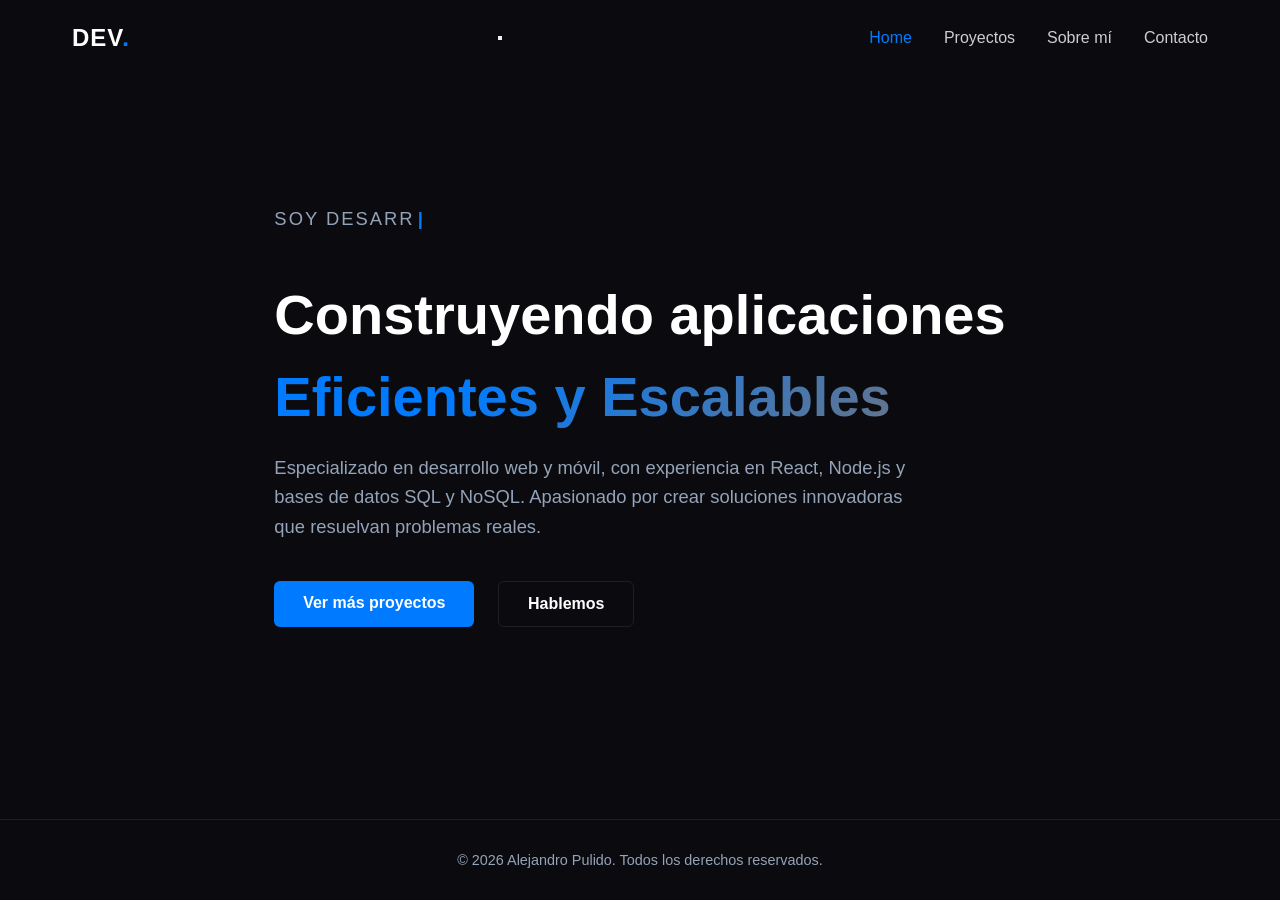
==== commit 6f820771: "nuevos archivos añadidos a los htlm y css" ====
--- a/index.html
+++ b/index.html
@@ -12,6 +12,11 @@
             <div class="logo">
                 <a href="index.html">DEV<span>.</span></a>
             </div>
+            <button class="menu-toggle" aria-label="Abrir-menu">
+                <span></span>
+                <span></span>
+                <span></span>
+            </button>
             <ul class="nav-links">
                 <li><a href="index.html" class="active">Home</a></li>
                 <li><a href="proyectos.html">Proyectos</a></li>
@@ -22,7 +27,10 @@
     </header>
 
     <main class="hero-container">
-        <p class="hero-subtitle">Desarrollador de Software</p>
+        <p class="hero-subtitle">
+            Soy <span id="typewriter-text"></span><span class="cursor">|</span>
+        </p>
+        
         <h1>Construyendo aplicaciones</h1><br><span class="text-gradient">Eficientes y Escalables</span>
         <p>
             Especializado en desarrollo web y móvil, con experiencia en React, Node.js y bases de datos SQL y NoSQL. Apasionado por crear soluciones innovadoras que resuelvan problemas reales.
@@ -38,5 +46,7 @@
     </footer>
 
     <script src="./JS/theme-changer.js"></script>
+    <script src="./JS/menu.js"></script>
+    <script src="./JS/typewriter.js"></script>
 </body>
 </html>
--- a/CSS/style.css
+++ b/CSS/style.css
@@ -535,4 +535,259 @@
     .projects-grid {
         grid-template-columns: 1fr;
     }
+}
+/* ==========================================================================
+   📱 7. RESPONSIVIDAD AVANZADA (MEDIA QUERIES) - MOBILE FIRST/ADAPTIVE
+   ========================================================================== */
+
+/* 🔹 TABLETS (Pantallas menores de 968px) */
+@media (max-width: 968px) {
+    .contact-content {
+        grid-template-columns: 1fr; /* El formulario pasa abajo de la info */
+        gap: 3rem;
+    }
+    
+    .hero-container h1, 
+    .hero-container .text-gradient {
+        font-size: 3rem; /* Reducimos un poco el título principal */
+    }
+}
+
+/* 🔄 Estilos para la botonera de filtros */
+.filter-container {
+    display: flex;
+    justify-content: center;
+    gap: 1rem;
+    margin-bottom: 3rem;
+}
+
+.btn-filter {
+    background-color: var(--secondary-color);
+    border: 1px solid var(--card-border);
+    color: var(--text-color);
+    padding: 0.6rem 1.5rem;
+    border-radius: 20px;
+    font-weight: 600;
+    cursor: pointer;
+    transition: all 0.3s ease;
+}
+
+.btn-filter:hover,
+.btn-filter.active {
+    background-color: var(--primary-color);
+    border-color: var(--primary-color);
+    color: var(--btn-text);
+}
+
+/* 🔄 Animación de desvanecimiento para las tarjetas */
+.project-card {
+    transition: transform 0.3s ease, border-color 0.3s ease, opacity 0.4s ease, visibility 0.4s ease;
+    opacity: 1;
+    visibility: visible;
+}
+
+/* Clase que aplicará JS para ocultar los proyectos que no coincidan */
+.project-card.is-hidden {
+    opacity: 0;
+    visibility: hidden;
+    display: none; /* Esto reajusta la cuadrícula automáticamente */
+}
+
+/* 🔄 CONTROL DE VALIDACIÓN DE FORMULARIOS */
+
+.form-group {
+    position: relative;
+    margin-bottom: 1.8rem; /* Damos un poco más de aire para el texto de error */
+}
+
+/* Estilo para los mensajes de error en letras rojas debajo del input */
+.error-message {
+    color: #ff4a4a;
+    font-size: 0.85rem;
+    font-weight: 500;
+    display: block;
+    margin-top: 0.4rem;
+    min-height: 18px; /* Mantiene el espacio reservado para que el diseño no pegue saltos */
+    transition: all 0.3s ease;
+}
+
+/* Clase que aplicará JS al input si es inválido */
+.form-group input.invalid,
+.form-group textarea.invalid {
+    border-color: #ff4a4a;
+    background-color: rgba(255, 74, 74, 0.03);
+}
+
+/* Cartel de éxito general cuando el formulario se envía simuladamente bien */
+.success-message {
+    color: #2ecc71;
+    background-color: rgba(46, 204, 113, 0.1);
+    border: 1px solid #2ecc71;
+    padding: 1rem;
+    border-radius: 8px;
+    text-align: center;
+    font-weight: 600;
+    margin-bottom: 1.5rem;
+    display: none; /* Oculto por defecto */
+}
+
+.success-message.show {
+    display: block;
+}
+/* 🔄 EFECTO MÁQUINA DE ESCRIBIR */
+.hero-subtitle {
+    font-size: 1.5rem;
+    font-weight: 500;
+    min-height: 40px; /* Evita que la pantalla pegue saltos mientras se borra el texto */
+    margin-bottom: 2.5rem;
+}
+
+/* Estilo para la barra del cursor */
+.hero-subtitle .cursor {
+    font-weight: bold;
+    color: var(--primary-color);
+    animation: blink 0.7s infinite;
+    margin-left: 3px;
+}
+
+/* Animación del parpadeo */
+@keyframes blink {
+    0%, 100% { opacity: 1; }
+    50% { opacity: 0; }
+}
+
+/* 🔹 TELÉFONOS MÓVILES (Pantallas menores de 768px) */
+/* 🔹 TELÉFONOS MÓVILES (Pantallas menores de 768px) */
+@media (max-width: 768px) {
+    
+    /* Navbar responsivo: Logo a la izquierda y hamburguesa a la derecha */
+    .navbar {
+        flex-direction: row;
+        justify-content: space-between;
+        align-items: center;
+        padding: 1rem 1.5rem;
+    }
+
+    /* Mostrar botón hamburguesa */
+    .menu-toggle {
+        display: flex;
+        flex-direction: column;
+        gap: 5px;
+        background: none;
+        border: none;
+        cursor: pointer;
+        padding: 5px;
+        z-index: 1100;
+    }
+
+    .menu-toggle span {
+        display: block;
+        width: 25px;
+        height: 3px;
+        background-color: var(--text-color);
+        transition: transform 0.3s ease, opacity 0.3s ease;
+    }
+
+    /* 🚨 MENÚ OCULTO: Esto saca los links de la pantalla hacia la derecha 🚨 */
+    .nav-links {
+        position: fixed;
+        top: 0;
+        right: -100%; /* Totalmente escondido */
+        background-color: var(--card-bg);
+        border-left: 1px solid var(--card-border);
+        width: 250px;
+        height: 100vh;
+        flex-direction: column; /* Apilados verticalmente dentro del menú */
+        justify-content: center;
+        align-items: center;
+        gap: 2.5rem;
+        transition: right 0.4s ease; /* Desplazamiento suave */
+        z-index: 1050;
+        box-shadow: -5px 0 15px rgba(0, 0, 0, 0.3);
+    }
+
+    /* Clase activa que inyecta JS para mostrar los enlaces */
+    .nav-links.active {
+        right: 0; 
+    }
+
+    /* Animación del botón: Transforma las 3 rayas en una "X" */
+    .menu-toggle.active span:nth-child(1) {
+        transform: translateY(8px) rotate(45deg);
+    }
+    .menu-toggle.active span:nth-child(2) {
+        opacity: 0;
+    }
+    .menu-toggle.active span:nth-child(3) {
+        transform: translateY(-8px) rotate(-45deg);
+    }
+
+    .nav-links a {
+        font-size: 1.1rem; /* Un pelín más grande para pulsar bien con el dedo */
+    }
+
+    /* Hero / Inicio */
+    .hero-container {
+        padding: 2rem 1rem;
+        text-align: center;
+    }
+
+    .hero-container h1, 
+    .hero-container .text-gradient {
+        font-size: 2.2rem;
+    }
+
+    .hero-container p {
+        font-size: 1rem;
+        margin-bottom: 2rem;
+        margin-left: auto;
+        margin-right: auto;
+    }
+
+    .hero-buttons {
+        flex-direction: column;
+        gap: 1rem;
+    }
+
+    .btn-primary, .btn-secondary-hero {
+        width: 100%;
+        text-align: center;
+    }
+
+    /* Cuadrícula de Proyectos y Habilidades */
+    .projects-grid, .skills-grid {
+        grid-template-columns: 1fr;
+        gap: 1.5rem;
+    }
+
+    .project-card, .skill-card {
+        padding: 1.5rem;
+    }
+
+    .project-links {
+        flex-direction: column;
+        gap: 0.8rem;
+    }
+
+    /* Páginas de cabeceras individuales */
+    .projects-header h1, .about-intro h1, .contact-header h1 {
+        font-size: 2.2rem;
+    }
+
+    /* Formulario de Contacto */
+    .contact-form {
+        padding: 1.5rem;
+    }
+}
+
+/* 🔹 PANTALLAS ULTRA PEQUEÑAS (Móviles de menos de 480px) */
+@media (max-width: 480px) {
+    .hero-container h1, 
+    .hero-container .text-gradient {
+        font-size: 1.8rem;
+    }
+    
+    .logo a {
+        font-size: 1.3rem;
+    }
 }
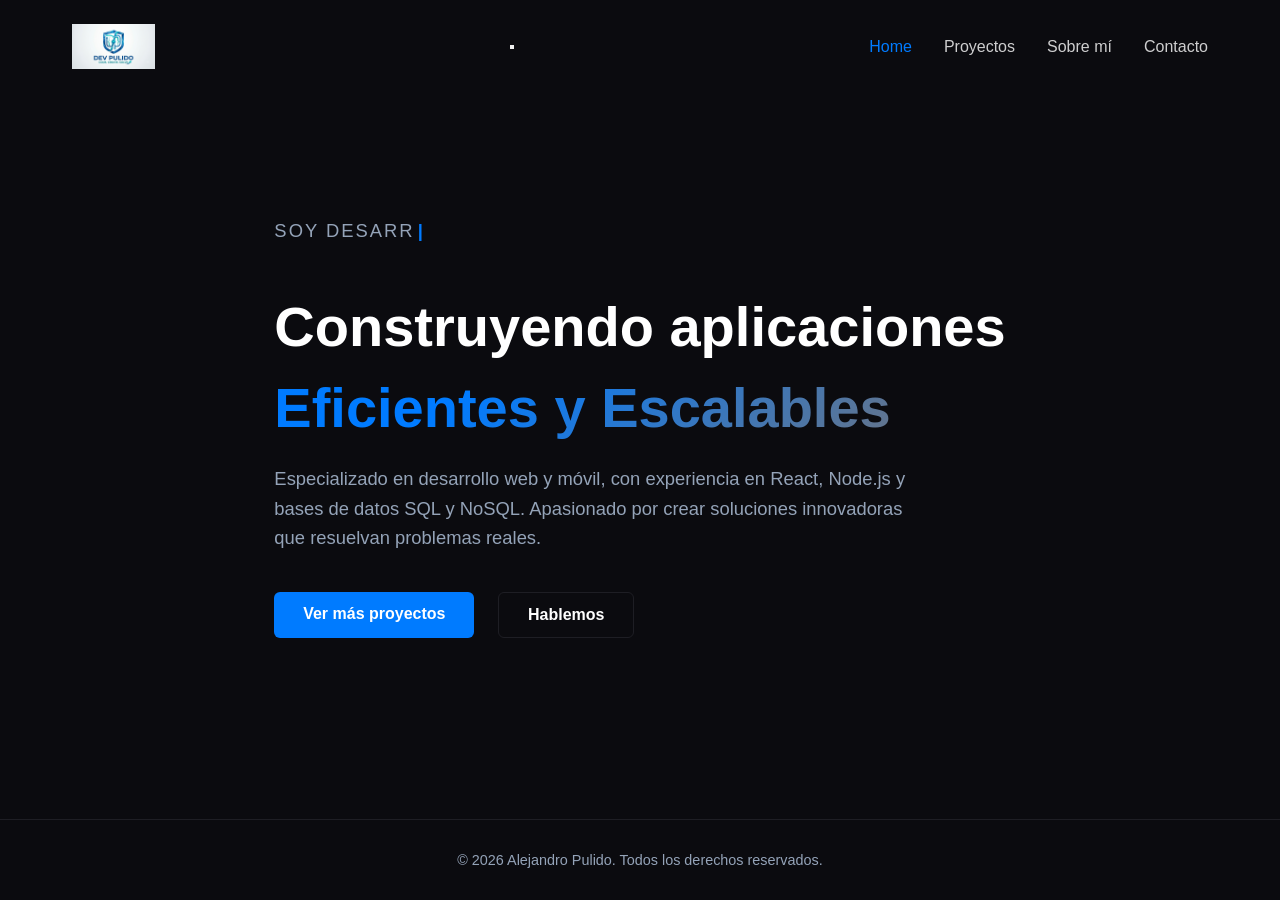
==== commit 8bf95039: "cambios finales" ====
--- a/index.html
+++ b/index.html
@@ -10,7 +10,9 @@
     <header>
         <nav class="navbar">
             <div class="logo">
-                <a href="index.html">DEV<span>.</span></a>
+                <a href="index.html">
+                    <img src="./Assets/Gemini_Generated_Image_x5o4aox5o4aox5o4.png" alt="Logo Dev Pulido -Software Solutions" class="logo-img">
+                </a>
             </div>
             <button class="menu-toggle" aria-label="Abrir-menu">
                 <span></span>
--- a/CSS/style.css
+++ b/CSS/style.css
@@ -648,6 +648,63 @@
     color: var(--primary-color);
     animation: blink 0.7s infinite;
     margin-left: 3px;
+}
+/* ==========================================================================
+   ✨ ANIMACIONES DE SCROLL (SCROLL REVEAL)
+   ========================================================================== */
+
+/* Estado inicial: el elemento está invisible y desplazado 30px hacia abajo */
+.reveal {
+    opacity: 0;
+    transform: translateY(30px);
+    transition: opacity 0.8s ease-out, transform 0.8s ease-out;
+    will-change: opacity, transform; /* Optimiza el rendimiento en el navegador */
+}
+
+/* Estado activo: JavaScript añadirá esta clase cuando el usuario haga scroll hasta el elemento */
+.reveal.active {
+    opacity: 1;
+    transform: translateY(0);
+}
+
+/* 🔄 ALERTA DE ENVÍO EXITOSO */
+.success-message {
+    display: none; /* Oculto por defecto */
+    background-color: rgba(46, 204, 113, 0.15); /* Fondo verde suave */
+    border: 1px solid #2ecc71; /* Borde verde brillante */
+    color: #2ecc71; /* Texto verde legible */
+    padding: 1rem 1.5rem;
+    border-radius: 6px;
+    text-align: center;
+    font-weight: 600;
+    margin-bottom: 1.5rem;
+    font-size: 0.95rem;
+    box-shadow: 0 4px 6px rgba(0, 0, 0, 0.05);
+    animation: fadeInForm 0.4s ease-out; /* Animación de entrada suave */
+}
+
+/* 🔄 Ajuste para el nuevo logo en imagen */
+.logo-img {
+    height: 45px; /* Ajusta este valor según la altura de tu navbar */
+    width: auto;  /* Mantiene la proporción */
+    display: block;
+}
+
+/* Esta es la clase que activa JavaScript al enviar el formulario */
+.success-message.show {
+    display: block; /* Se vuelve visible */
+}
+
+/* Pequeña animación para que no aparezca de golpe */
+@keyframes fadeInForm {
+    from {
+        opacity: 0;
+        transform: translateY(-10px);
+    }
+    to {
+        opacity: 1;
+        transform: translateY(0);
+    }
 }
 
 /* Animación del parpadeo */
